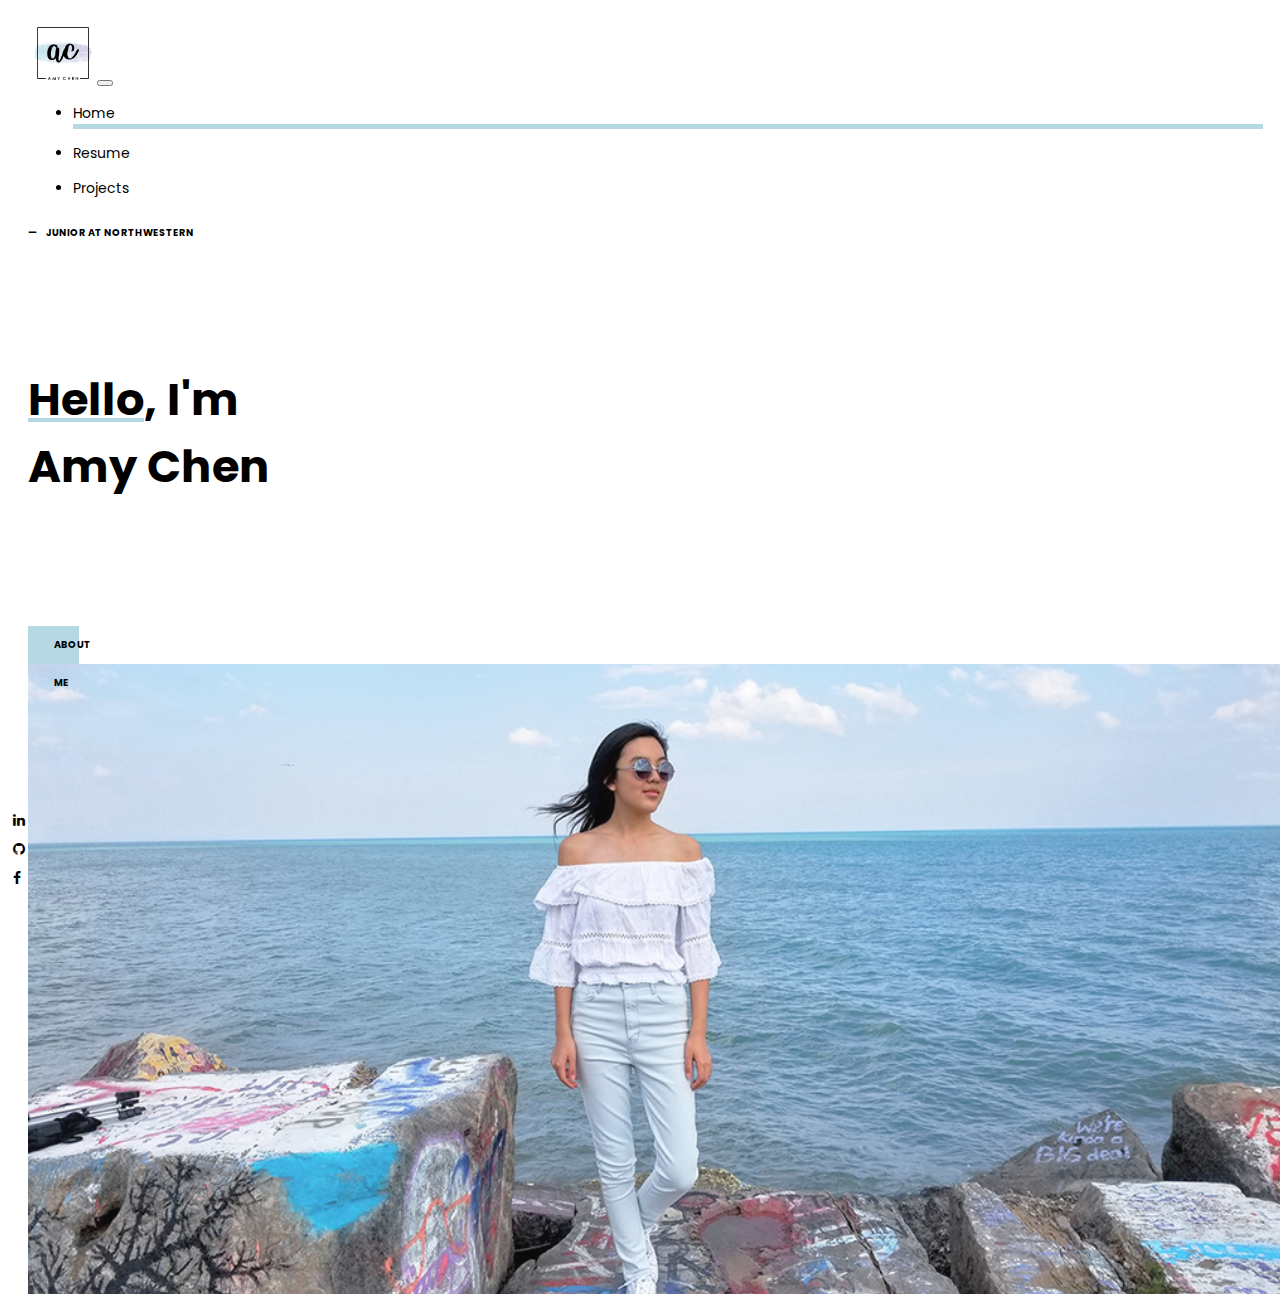
==== index.html @ 5b4549b2 "readded all files for site overhaul" ====
<!DOCTYPE html>
<html>

<head>
    <meta name="viewport" content="width=device-width, initial-scale=1">
    <link rel="icon" href="/img/amy-logo-bg.png">
    <link href="https://fonts.googleapis.com/css?family=Poppins|Roboto" rel="stylesheet">
    <link rel="stylesheet" href="https://stackpath.bootstrapcdn.com/bootstrap/4.1.3/css/bootstrap.min.css" integrity="sha384-MCw98/SFnGE8fJT3GXwEOngsV7Zt27NXFoaoApmYm81iuXoPkFOJwJ8ERdknLPMO" crossorigin="anonymous">
    <link rel="stylesheet" type="text/css" href="/css/main.css">
    <link rel="stylesheet" type="text/css" href="/css/index.css">
    <link rel="stylesheet" href="https://cdnjs.cloudflare.com/ajax/libs/font-awesome/4.7.0/css/font-awesome.min.css">
    <title>Amy Chen</title>
</head>

<body>
    <!-- Menu Bar -->
    <nav class="navbar navbar-expand-sm">
        <a class="navbar-brand" href="/"><img src="/img/amy-logo-black.png" width="60"></a>
        <button class="navbar-toggler custom-toggler" type="button" data-toggle="collapse" data-target="#collapsibleNavbar">
            <span class="navbar-toggler-icon"></span>
        </button>
        <div class="collapse navbar-collapse justify-content-end" id="collapsibleNavbar">
            <ul class="navbar-nav">
                <li class="nav-item">
                    <a class="nav-link active" href="/">
                        <p>Home</p>
                    </a>
                </li>
                <li class="nav-item">
                    <a class="nav-link" href="/resume">
                        <p>Resume</p>
                    </a>
                </li>
                <li class="nav-item">
                    <a class="nav-link" href="/projects">
                        <p>Projects</p>
                    </a>
                </li>
            </ul>
        </div>
    </nav>

    <!-- Sidebar -->
    <div class="d-none d-sm-block sidebar">
        <div class="icons">
            <a href="https://www.linkedin.com/in/amyachen/" class="fa fa-linkedin"></a>
            <a href="https://github.com/amyanchen" class="fa fa-github"></a>
            <a href="https://www.facebook.com/profile.php?id=100006812719293" class="fa fa-facebook"></a>
        </div>
    </div>
    <!-- Content -->
    <div class="container-fluid">
        <div class="row justify-content-center">
            <div class="col-sm-3 col-11 justify-content-center my-auto" id="content">
                <div class="subtitle">
                    <h2>&mdash;&nbsp;&nbsp;&nbsp;&nbsp;junior at northwestern</h2>
                </div>
                <div class="header-text">
                    <h1><u class="underline">Hello</u>, I'm</h1>
                    <h1 class="bottom-text">Amy Chen</h1>
                </div>
                <div class="link">
                    <div class="color"></div>
                    <a href="/resume"><h2>about me</h2></a>
                </div>
            </div>
            <!-- Image -->
            <div class="col-sm-6 d-none d-sm-block justify-content-center my-auto no-gutters">
                <img src="/img/background.jpg" class="img-fluid">
            </div>
        </div>
    </div>

    <script src="https://code.jquery.com/jquery-3.3.1.slim.min.js" integrity="sha384-q8i/X+965DzO0rT7abK41JStQIAqVgRVzpbzo5smXKp4YfRvH+8abtTE1Pi6jizo" crossorigin="anonymous"></script>
    <script src="https://cdnjs.cloudflare.com/ajax/libs/popper.js/1.14.3/umd/popper.min.js" integrity="sha384-ZMP7rVo3mIykV+2+9J3UJ46jBk0WLaUAdn689aCwoqbBJiSnjAK/l8WvCWPIPm49" crossorigin="anonymous"></script>
    <script src="https://stackpath.bootstrapcdn.com/bootstrap/4.1.3/js/bootstrap.min.js" integrity="sha384-ChfqqxuZUCnJSK3+MXmPNIyE6ZbWh2IMqE241rYiqJxyMiZ6OW/JmZQ5stwEULTy" crossorigin="anonymous"></script>
</body>

</html>
---- css/main.css ----
body, html {
    font-family: 'Roboto', sans-serif;
    color: #000;
    font-size: 14px;
    width: 100%;
    height: 100%;
}

a,
a:hover {
    text-decoration: none;
    color: #000;
}

a:hover p {
    opacity: 0.5;
}

::-webkit-scrollbar {
    width: 7px;
}

::-webkit-scrollbar-track {
    background: #eee;
}

::-webkit-scrollbar-thumb {
    background: #ccc;
}

::-webkit-scrollbar-thumb:hover {
    background: #bbb;
}


/* Navigation Header */

.navbar {
    padding: 15px 25px 5px;
    font-family: 'Poppins', sans-serif;
}

@media (min-width: 576px) {
    .nav-item a.active p {
        border-bottom: 5px solid #b6d8e3;
    }
}

.custom-toggler .navbar-toggler-icon {
    background-image: url("data:image/svg+xml;charset=utf8,%3Csvg viewBox='0 0 32 32' xmlns='http://www.w3.org/2000/svg'%3E%3Cpath stroke='rgba(0,0,0, 1)' stroke-width='2' stroke-linecap='round' stroke-miterlimit='10' d='M4 8h24M4 16h24M4 24h24'/%3E%3C/svg%3E");
}
---- css/index.css ----
body {
    font-family: 'Poppins', sans-serif;
}

::-webkit-scrollbar {
    display: none;
}

@media (max-height: 500px) {
    ::-webkit-scrollbar {
        display: block;
    }
}

.custom-toggler .navbar-toggler-icon {
    background-image: url("data:image/svg+xml;charset=utf8,%3Csvg viewBox='0 0 32 32' xmlns='http://www.w3.org/2000/svg'%3E%3Cpath stroke='rgba(255,255,255, 1)' stroke-width='2' stroke-linecap='round' stroke-miterlimit='10' d='M4 8h24M4 16h24M4 24h24'/%3E%3C/svg%3E");
}


/* Sidebar */

.sidebar {
    position: absolute;
    width: 20px;
    top: 88.75px;
    bottom: 0;
    height: calc(100% - 88.75px);
}

.sidebar .menu {
    z-index: 99;
    height: 20px;
    -webkit-transform: rotate(90deg);
    transform: rotate(90deg);
    top: calc(50% - 10px);
    position: absolute;
}

.sidebar .icons {
    bottom: 0;
    position: absolute;
    margin-left: 5px;
}

.icons a {
    display: block;
    margin: 15px 0;
}

.icons a:hover {
    opacity: 0.5;
}

.navi {
    height: 100%;
    box-sizing: border-box;
    position: absolute;
    z-index: 50;
    background-color: #f9f9f9;
}


/* Content */

.container-fluid {
    width: calc(100% - 20px);
    margin-left: 20px;
}

.row {
    height: calc(100vh - 88.75px);
}

h2 {
    font-size: 0.75vw;
    text-transform: uppercase;
    margin-bottom: 10%;
    font-weight: bold;
}

.header-text h1 {
    font-size: 3.5vw;
    margin: 0;
    font-weight: bold;
}

.header-text u {
    text-decoration-color: #b6d8e3;
}

.link {
    margin: 10% 0 0 0;
    height: 3vw;
    width: 8vw;
    position: relative;
}

.link .color {
    background-color: #b6d8e3;
    height: 100%;
    width: 50%;
    position: absolute;
    transition: 0.3s;
}

.link:hover .color,
.link a:hover {
    width: 100%;
    opacity: 1;
}

.link a:hover h2 {
    opacity: 0.5;
}

.link h2 {
    position: relative;
    color: #000;
    width: 4vw;
    line-height: 3vw;
    left: 2vw;
    margin: 0;
}

.img-fluid {
    height: 70vh;
    width: 100%;
    object-fit: cover;
}


/* Small screens */

@media screen and (max-width: 575.98px) {
    body {
        color: #fff;
        background-image: linear-gradient( rgba(0, 0, 0, .2), rgba(0, 0, 0, .2)), url('/img/background.jpg');
        background-position: center;
        background-repeat: no-repeat;
        background-size: cover;
    }
    a {
        color: #fff;
    }
    .collapsing,
    .collapse {
        text-align: right;
    }
    .container-fluid {
        width: 100%;
        margin-left: 0;
    }
    .row {
        height: 100%;
    }
    #content {
        margin: 27.5vh 0 0!important;
    }
    .subtitle,
    .link,
    .navi {
        display: none;
    }
    .header-text {
        text-align: right;
        left: 0;
        text-transform: uppercase;
    }
    .header-text h1 {
        font-size: 6vmin;
        line-height: 1.2em;
    }
    .header-text .bottom-text {
        font-size: 12vmin;
    }
    .header-text .bottom-text::after {
        content: "";
        display: block;
        width: 50px;
        height: 5px;
        margin: 10px 0 0 auto;
        background-color: #b6d8e3;
    }
    .header-text u {
        text-decoration: none;
        color: #b6d8e3;
    }
}
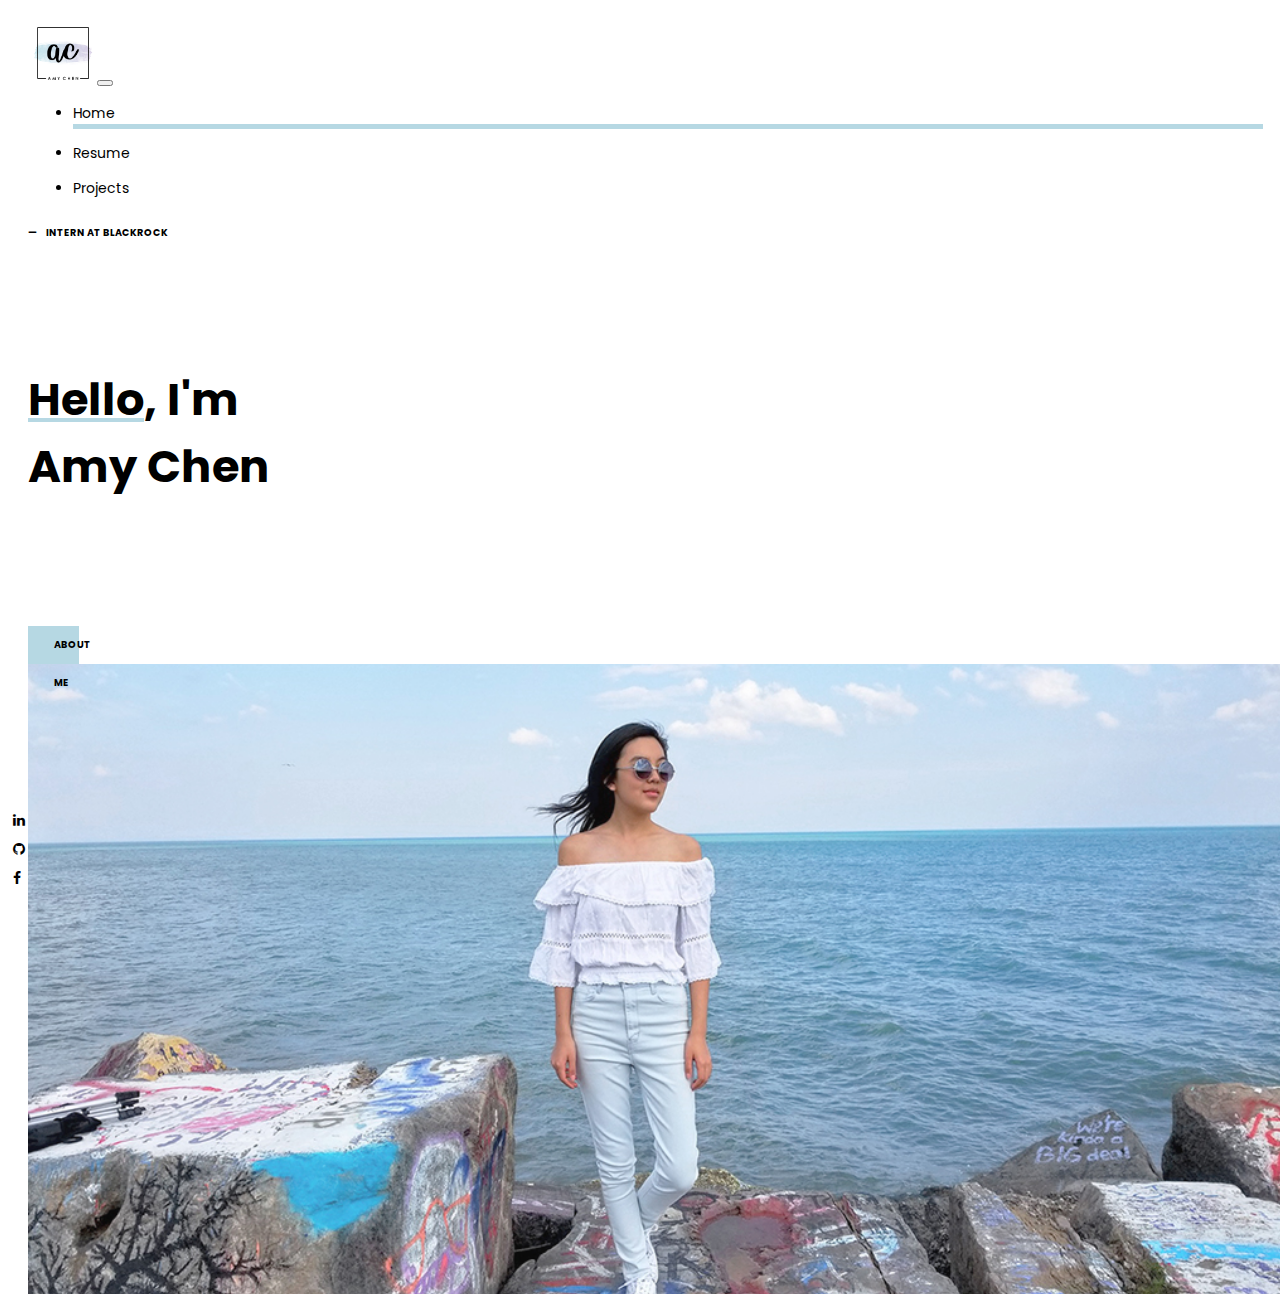
==== commit 217a6511: "updates experience and resume" ====
--- a/index.html
+++ b/index.html
@@ -53,7 +53,7 @@
         <div class="row justify-content-center">
             <div class="col-sm-3 col-11 justify-content-center my-auto" id="content">
                 <div class="subtitle">
-                    <h2>&mdash;&nbsp;&nbsp;&nbsp;&nbsp;junior at northwestern</h2>
+                    <h2>&mdash;&nbsp;&nbsp;&nbsp;&nbsp;intern at blackrock</h2>
                 </div>
                 <div class="header-text">
                     <h1><u class="underline">Hello</u>, I'm</h1>
